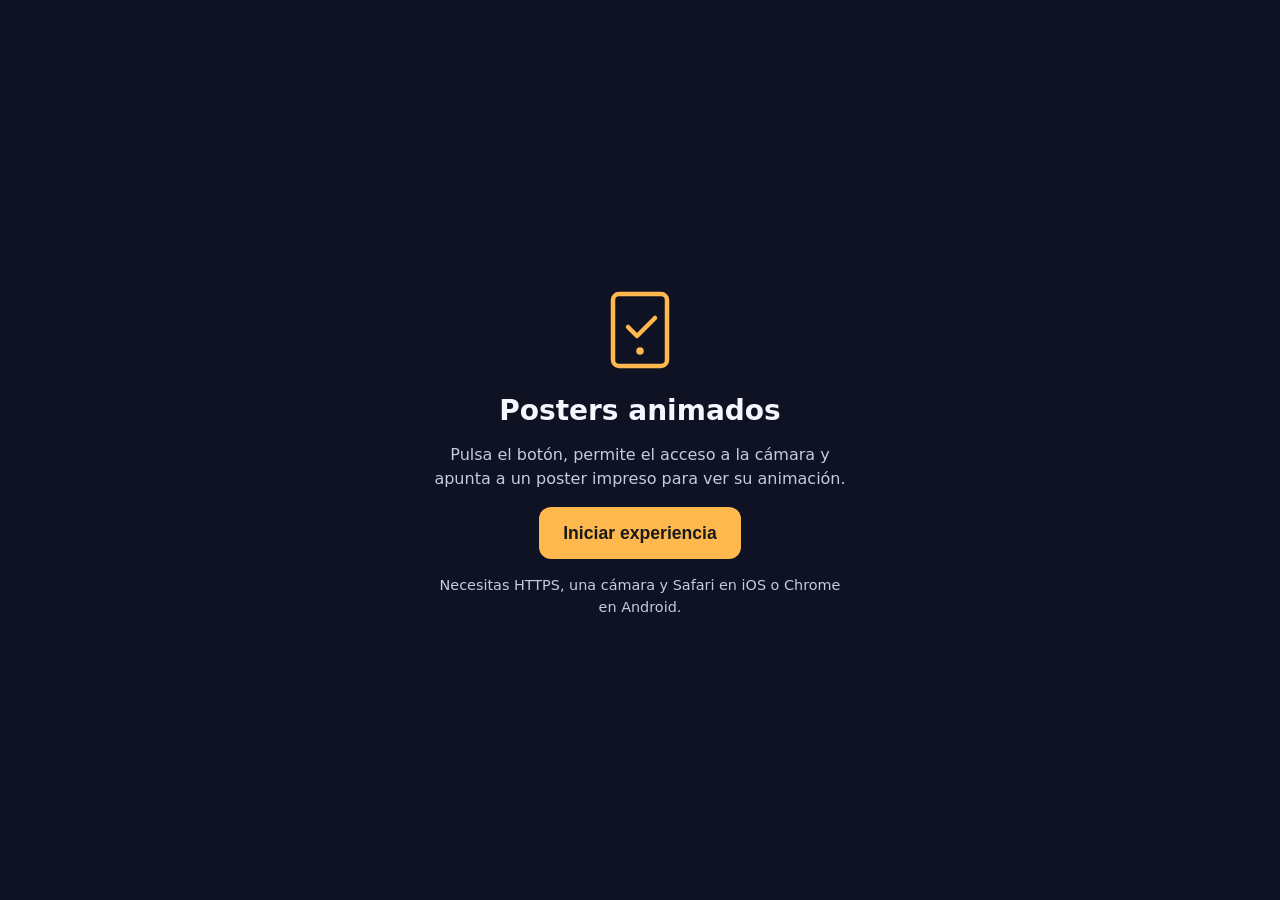
==== index.html @ 7a70c3c5 "feat: estructura, pantalla de inicio y escena AR de prueba (fase 1) - index.html, css/styles.css y j" ====
<!doctype html>
<html lang="es">
<head>
  <meta charset="utf-8">
  <!-- Viewport sin zoom para que la experiencia AR ocupe toda la pantalla -->
  <meta name="viewport" content="width=device-width, initial-scale=1, maximum-scale=1, user-scalable=no">
  <meta name="description" content="Apunta la cámara a un poster impreso y mira cómo cobra vida en realidad aumentada.">
  <meta name="theme-color" content="#0f1222">
  <!-- Icono en línea: evita una petición 404 a /favicon.ico -->
  <link rel="icon" href="data:image/svg+xml,%3Csvg xmlns='http://www.w3.org/2000/svg' viewBox='0 0 64 64'%3E%3Crect x='14' y='8' width='36' height='48' rx='4' fill='none' stroke='%23ffb84d' stroke-width='3'/%3E%3C/svg%3E">
  <title>Posters animados AR</title>
  <link rel="stylesheet" href="css/styles.css">
</head>
<body>

  <!-- ============ Pantalla de inicio ============
       La cámara NO se activa hasta que el usuario pulsa el botón. -->
  <main id="pantalla-inicio" class="pantalla">
    <div class="tarjeta">
      <!-- Texto alternativo del icono decorativo para lectores de pantalla -->
      <svg class="icono" viewBox="0 0 64 64" role="img" aria-label="Icono de un poster con una marca de realidad aumentada">
        <rect x="14" y="8" width="36" height="48" rx="4" fill="none" stroke="#ffb84d" stroke-width="3"/>
        <path d="M24 30 L30 36 L42 24" fill="none" stroke="#ffb84d" stroke-width="3" stroke-linecap="round" stroke-linejoin="round"/>
        <circle cx="32" cy="46" r="2.5" fill="#ffb84d"/>
      </svg>

      <h1>Posters animados</h1>
      <p>Pulsa el botón, permite el acceso a la cámara y apunta a un poster impreso para ver su animación.</p>

      <button id="btn-iniciar" class="boton-principal" type="button">Iniciar experiencia</button>

      <p class="nota">Necesitas HTTPS, una cámara y Safari en iOS o Chrome en Android.</p>
    </div>
  </main>

  <!-- ============ Estado de carga ============ -->
  <div id="estado-carga" class="pantalla" role="status" aria-live="polite" hidden>
    <div class="tarjeta">
      <div class="spinner" aria-hidden="true"></div>
      <p id="texto-carga">Preparando la cámara…</p>
    </div>
  </div>

  <!-- ============ Estado de error ============ -->
  <div id="estado-error" class="pantalla" role="alert" hidden>
    <div class="tarjeta">
      <h2>No se pudo iniciar</h2>
      <p id="texto-error"></p>
      <button id="btn-reintentar" class="boton-principal" type="button">Volver a intentar</button>
    </div>
  </div>

  <!-- Contenedor donde app.js crea la escena A-Frame + MindAR -->
  <div id="contenedor-ar"></div>

  <!-- Vídeos de los posters: viven fuera de la vista pero deben seguir reproduciéndose -->
  <div id="medios" aria-hidden="true"></div>

  <!-- Librerías locales (sin CDN) -->
  <script src="vendor/aframe-1.8.0.min.js"></script>
  <script src="vendor/mindar-image-aframe-1.2.5.prod.js"></script>
  <script src="js/app.js" defer></script>
</body>
</html>
---- css/styles.css ----
/* ==========================================================
   styles.css — estilos de la experiencia AR de posters
   Tema oscuro fijo: la cámara y los overlays se leen mejor así.
   ========================================================== */

/* Colores como tokens: cambiarlos aquí cambia toda la app */
:root {
  --color-fondo: #0f1222;        /* fondo general */
  --color-texto: #f5f7ff;        /* texto principal (contraste > 15:1 sobre el fondo) */
  --color-secundario: #c5cbe0;   /* texto secundario (contraste > 9:1 sobre el fondo) */
  --color-acento: #ffb84d;       /* botones y spinner */
  --color-acento-texto: #1a1a1a; /* texto sobre el acento (contraste > 10:1) */
  --color-error: #ff9a9a;        /* títulos de error (contraste > 8:1) */
  --margen-lateral: 16px;        /* gutter mínimo en móvil */
}

/* El atributo hidden debe ganar siempre a las clases de display */
[hidden] {
  display: none !important;
}

*,
*::before,
*::after {
  box-sizing: border-box;
}

html,
body {
  margin: 0;
  height: 100%;
  background: var(--color-fondo);
  color: var(--color-texto);
  font-family: system-ui, -apple-system, "Segoe UI", Roboto, "Helvetica Neue", Arial, sans-serif;
  overflow: hidden;            /* sin scroll horizontal ni vertical en la experiencia */
  overscroll-behavior: none;
  -webkit-text-size-adjust: 100%;
}

/* ---------- Capas de pantalla completa ---------- */
.pantalla {
  position: fixed;
  inset: 0;
  z-index: 20;                 /* por encima de la escena AR */
  display: flex;
  align-items: center;
  justify-content: center;
  padding: var(--margen-lateral);
  background: var(--color-fondo);
}

/* La carga se superpone a la cámara ya abierta, así que es semitransparente */
#estado-carga {
  background: rgba(15, 18, 34, 0.85);
}

.tarjeta {
  width: 100%;
  max-width: 420px;
  display: flex;
  flex-direction: column;
  align-items: center;
  gap: 16px;
  text-align: center;
}

.icono {
  width: 96px;
  height: 96px;
}

h1 {
  margin: 0;
  font-size: 1.75rem;
  line-height: 1.2;
}

h2 {
  margin: 0;
  font-size: 1.4rem;
  color: var(--color-error);
}

p {
  margin: 0;
  line-height: 1.5;
  color: var(--color-secundario);
}

.nota {
  font-size: 0.9rem;
}

/* ---------- Botón principal (área táctil >= 52px) ---------- */
.boton-principal {
  appearance: none;
  border: 0;
  border-radius: 12px;
  min-height: 52px;
  padding: 14px 24px;
  font-size: 1.1rem;
  font-weight: 700;
  color: var(--color-acento-texto);
  background: var(--color-acento);
  cursor: pointer;
  -webkit-tap-highlight-color: transparent;
}

.boton-principal:focus-visible {
  outline: 3px solid #ffffff;
  outline-offset: 3px;
}

.boton-principal:active {
  transform: scale(0.98);
}

/* ---------- Indicador de carga ---------- */
.spinner {
  width: 48px;
  height: 48px;
  border: 4px solid rgba(255, 255, 255, 0.2);
  border-top-color: var(--color-acento);
  border-radius: 50%;
  animation: girar 0.9s linear infinite;
}

@keyframes girar {
  to {
    transform: rotate(360deg);
  }
}

@media (prefers-reduced-motion: reduce) {
  .spinner {
    animation-duration: 3s;    /* sigue indicando actividad, sin dar vueltas rápidas */
  }
}

/* ---------- Escena AR ---------- */
#contenedor-ar {
  position: fixed;
  inset: 0;
  z-index: 0;
  background: #000;
  overflow: hidden;
}

/* La escena ocupa su contenedor (atributo embedded de A-Frame) */
#contenedor-ar a-scene {
  width: 100%;
  height: 100%;
}

/* Vídeos fuera de la vista, pero sin display:none (Safari pausa lo que no se renderiza) */
#medios {
  position: fixed;
  left: 0;
  top: 0;
  width: 1px;
  height: 1px;
  opacity: 0;
  pointer-events: none;
  overflow: hidden;
}

/* Ocultamos la UI de A-Frame que no usamos (botón de VR/AR nativo) */
.a-enter-vr,
.a-loader-title {
  display: none !important;
}
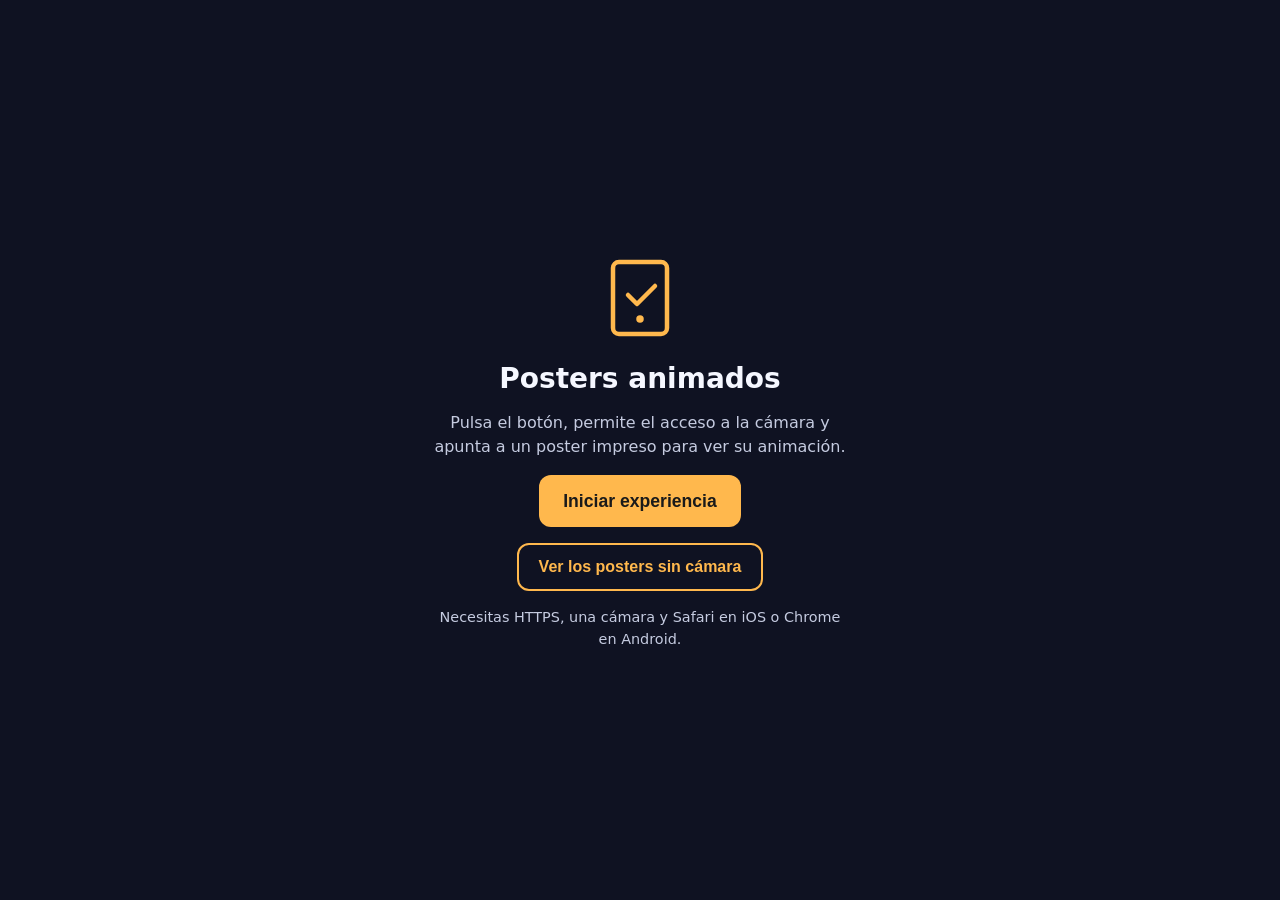
==== commit a2c9ff53: "feat: posters.json, tipos image y model, modo sin cámara y debug - js/posters.json: lista de posters" ====
--- a/index.html
+++ b/index.html
@@ -28,6 +28,7 @@
       <p>Pulsa el botón, permite el acceso a la cámara y apunta a un poster impreso para ver su animación.</p>
 
       <button id="btn-iniciar" class="boton-principal" type="button">Iniciar experiencia</button>
+      <button id="btn-sin-camara" class="boton-secundario" type="button">Ver los posters sin cámara</button>
 
       <p class="nota">Necesitas HTTPS, una cámara y Safari en iOS o Chrome en Android.</p>
     </div>
@@ -47,8 +48,20 @@
       <h2>No se pudo iniciar</h2>
       <p id="texto-error"></p>
       <button id="btn-reintentar" class="boton-principal" type="button">Volver a intentar</button>
+      <button id="btn-sin-camara-error" class="boton-secundario" type="button" hidden>Ver los posters sin cámara</button>
     </div>
   </div>
+
+  <!-- ============ Modo sin cámara ============
+       Muestra cada poster con su imagen y su vídeo, sin AR. app.js rellena la lista. -->
+  <main id="modo-sin-camara" class="pantalla pantalla-scroll" hidden>
+    <div class="contenido-scroll">
+      <h1>Posters sin cámara</h1>
+      <p>Así se ven los posters. Para ver la animación sobre el poster impreso, vuelve al inicio y usa la cámara.</p>
+      <div id="lista-sin-camara" class="lista-sin-camara"></div>
+      <button id="btn-volver-inicio" class="boton-secundario" type="button">Volver al inicio</button>
+    </div>
+  </main>
 
   <!-- Contenedor donde app.js crea la escena A-Frame + MindAR -->
   <div id="contenedor-ar"></div>
--- a/css/styles.css
+++ b/css/styles.css
@@ -169,3 +169,73 @@
 .a-loader-title {
   display: none !important;
 }
+
+/* ---------- Botón secundario (sin cámara) ---------- */
+.boton-secundario {
+  appearance: none;
+  min-height: 48px;
+  padding: 12px 20px;
+  border: 2px solid var(--color-acento);
+  border-radius: 12px;
+  font-size: 1rem;
+  font-weight: 600;
+  color: var(--color-acento);
+  background: transparent;
+  cursor: pointer;
+  -webkit-tap-highlight-color: transparent;
+}
+
+.boton-secundario:focus-visible {
+  outline: 3px solid #ffffff;
+  outline-offset: 3px;
+}
+
+/* ---------- Modo sin cámara: contenido desplazable ---------- */
+.pantalla-scroll {
+  display: block;
+  overflow-y: auto;
+  -webkit-overflow-scrolling: touch;
+}
+
+.contenido-scroll {
+  width: 100%;
+  max-width: 720px;
+  margin: 0 auto;
+  display: flex;
+  flex-direction: column;
+  gap: 16px;
+  text-align: center;
+  align-items: center;
+  padding-bottom: 24px;
+}
+
+.lista-sin-camara {
+  width: 100%;
+  display: flex;
+  flex-direction: column;
+  gap: 24px;
+}
+
+.tarjeta-poster {
+  width: 100%;
+  display: flex;
+  flex-direction: column;
+  gap: 10px;
+  align-items: center;
+}
+
+.tarjeta-poster img,
+.tarjeta-poster video {
+  width: 100%;
+  height: auto;
+  border-radius: 8px;
+}
+
+.nota-poster {
+  font-size: 0.9rem;
+}
+
+.tarjeta-poster h2 {
+  font-size: 1.2rem;
+  color: var(--color-texto);
+}
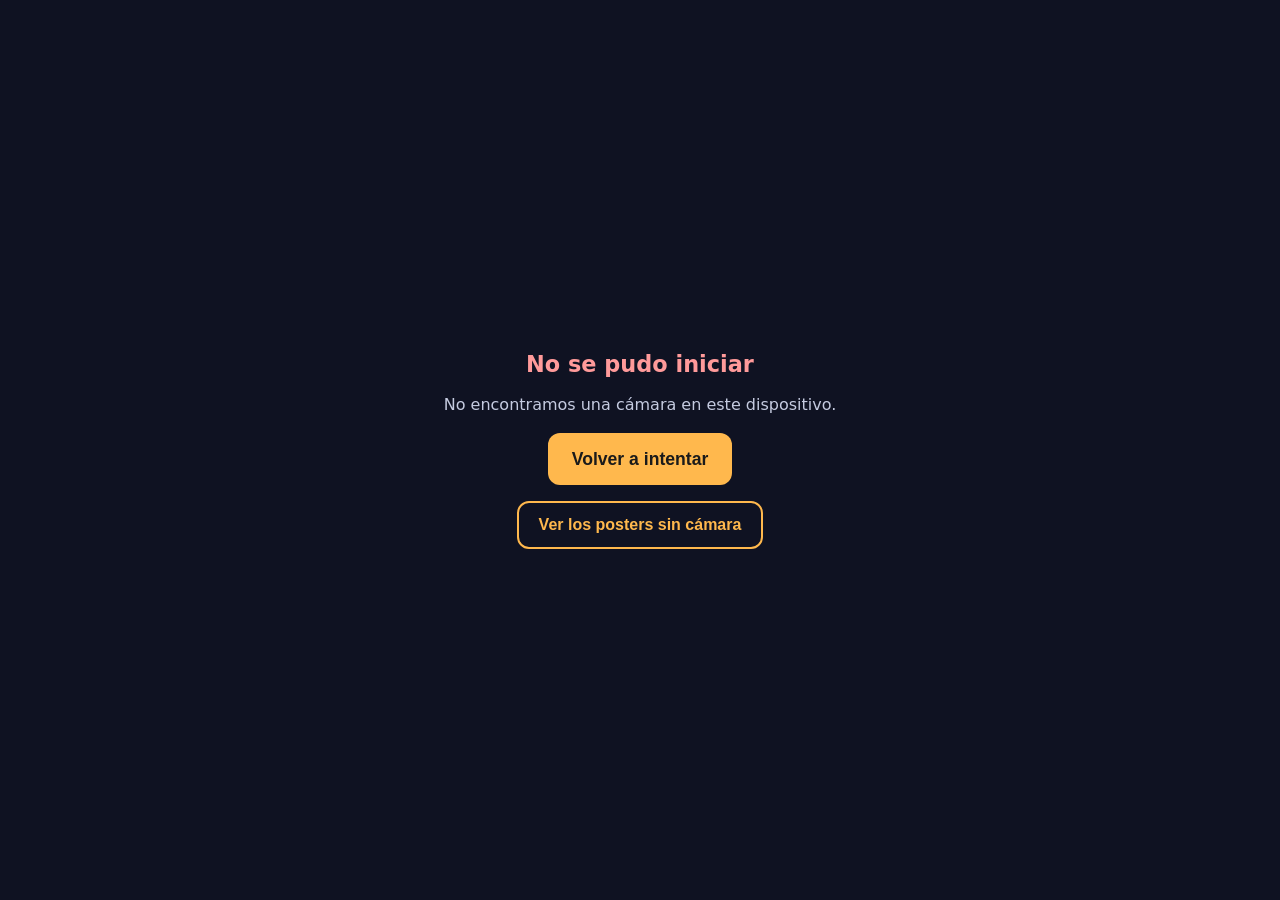
==== commit 7f036361: "feat: posters 1 y 2 con vídeo y arranque automático sin botón - La experiencia abre la cámara al car" ====
--- a/index.html
+++ b/index.html
@@ -13,9 +13,9 @@
 </head>
 <body>
 
-  <!-- ============ Pantalla de inicio ============
-       La cámara NO se activa hasta que el usuario pulsa el botón. -->
-  <main id="pantalla-inicio" class="pantalla">
+  <!-- ============ Estado de carga ============
+       No hay pantalla de inicio: la cámara se abre en cuanto carga la página. -->
+  <div id="estado-carga" class="pantalla" role="status" aria-live="polite">
     <div class="tarjeta">
       <!-- Texto alternativo del icono decorativo para lectores de pantalla -->
       <svg class="icono" viewBox="0 0 64 64" role="img" aria-label="Icono de un poster con una marca de realidad aumentada">
@@ -23,23 +23,16 @@
         <path d="M24 30 L30 36 L42 24" fill="none" stroke="#ffb84d" stroke-width="3" stroke-linecap="round" stroke-linejoin="round"/>
         <circle cx="32" cy="46" r="2.5" fill="#ffb84d"/>
       </svg>
+      <div class="spinner" aria-hidden="true"></div>
+      <p id="texto-carga">Abriendo la cámara…</p>
+      <p class="nota">Si el navegador lo pide, permite el acceso a la cámara.</p>
+    </div>
+  </div>
 
-      <h1>Posters animados</h1>
-      <p>Pulsa el botón, permite el acceso a la cámara y apunta a un poster impreso para ver su animación.</p>
-
-      <button id="btn-iniciar" class="boton-principal" type="button">Iniciar experiencia</button>
-      <button id="btn-sin-camara" class="boton-secundario" type="button">Ver los posters sin cámara</button>
-
-      <p class="nota">Necesitas HTTPS, una cámara y Safari en iOS o Chrome en Android.</p>
-    </div>
-  </main>
-
-  <!-- ============ Estado de carga ============ -->
-  <div id="estado-carga" class="pantalla" role="status" aria-live="polite" hidden>
-    <div class="tarjeta">
-      <div class="spinner" aria-hidden="true"></div>
-      <p id="texto-carga">Preparando la cámara…</p>
-    </div>
+  <!-- ============ Sobre la cámara (visible cuando la AR está lista) ============ -->
+  <div id="capa-ar" hidden>
+    <p id="aviso-escaneo" class="aviso-escaneo" role="status">Apunta la cámara a un poster</p>
+    <button id="btn-sonido" class="boton-principal boton-sonido" type="button" hidden>Activar sonido</button>
   </div>
 
   <!-- ============ Estado de error ============ -->
@@ -57,9 +50,9 @@
   <main id="modo-sin-camara" class="pantalla pantalla-scroll" hidden>
     <div class="contenido-scroll">
       <h1>Posters sin cámara</h1>
-      <p>Así se ven los posters. Para ver la animación sobre el poster impreso, vuelve al inicio y usa la cámara.</p>
+      <p>Así se ven los posters. Para ver la animación sobre el poster impreso, usa la cámara.</p>
       <div id="lista-sin-camara" class="lista-sin-camara"></div>
-      <button id="btn-volver-inicio" class="boton-secundario" type="button">Volver al inicio</button>
+      <button id="btn-volver-inicio" class="boton-secundario" type="button">Usar la cámara</button>
     </div>
   </main>
 
--- a/css/styles.css
+++ b/css/styles.css
@@ -170,6 +170,35 @@
   display: none !important;
 }
 
+/* ---------- Capa sobre la cámara: aviso de escaneo y botón de sonido ---------- */
+#capa-ar {
+  position: fixed;
+  inset: 0;
+  z-index: 10;                 /* sobre la escena, bajo las pantallas de carga y error */
+  pointer-events: none;        /* los toques pasan a la página (y activan el sonido) */
+}
+
+.aviso-escaneo {
+  position: absolute;
+  left: var(--margen-lateral);
+  right: var(--margen-lateral);
+  bottom: calc(24px + env(safe-area-inset-bottom));
+  margin: 0 auto;
+  max-width: 360px;
+  padding: 12px 16px;
+  border-radius: 12px;
+  text-align: center;
+  color: var(--color-texto);
+  background: rgba(15, 18, 34, 0.75);
+}
+
+.boton-sonido {
+  position: absolute;
+  top: calc(16px + env(safe-area-inset-top));
+  right: var(--margen-lateral);
+  pointer-events: auto;
+}
+
 /* ---------- Botón secundario (sin cámara) ---------- */
 .boton-secundario {
   appearance: none;
